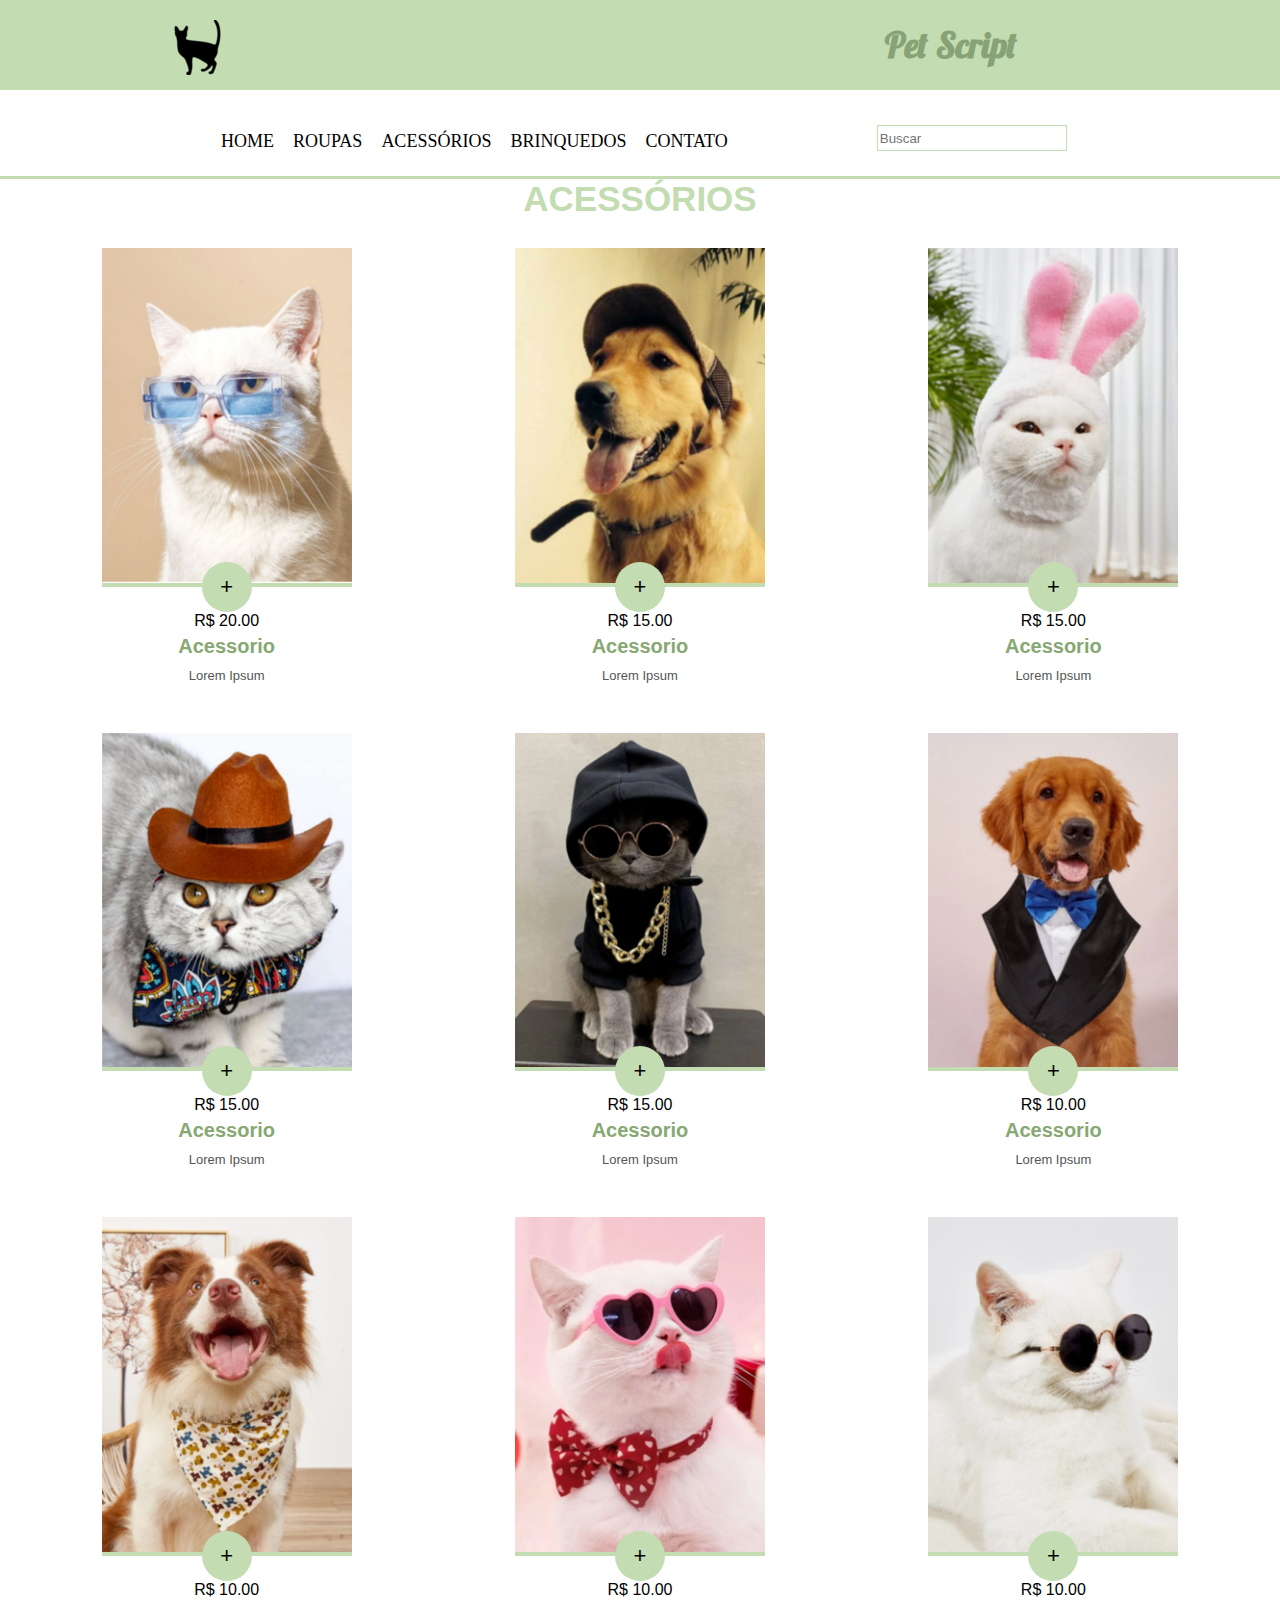
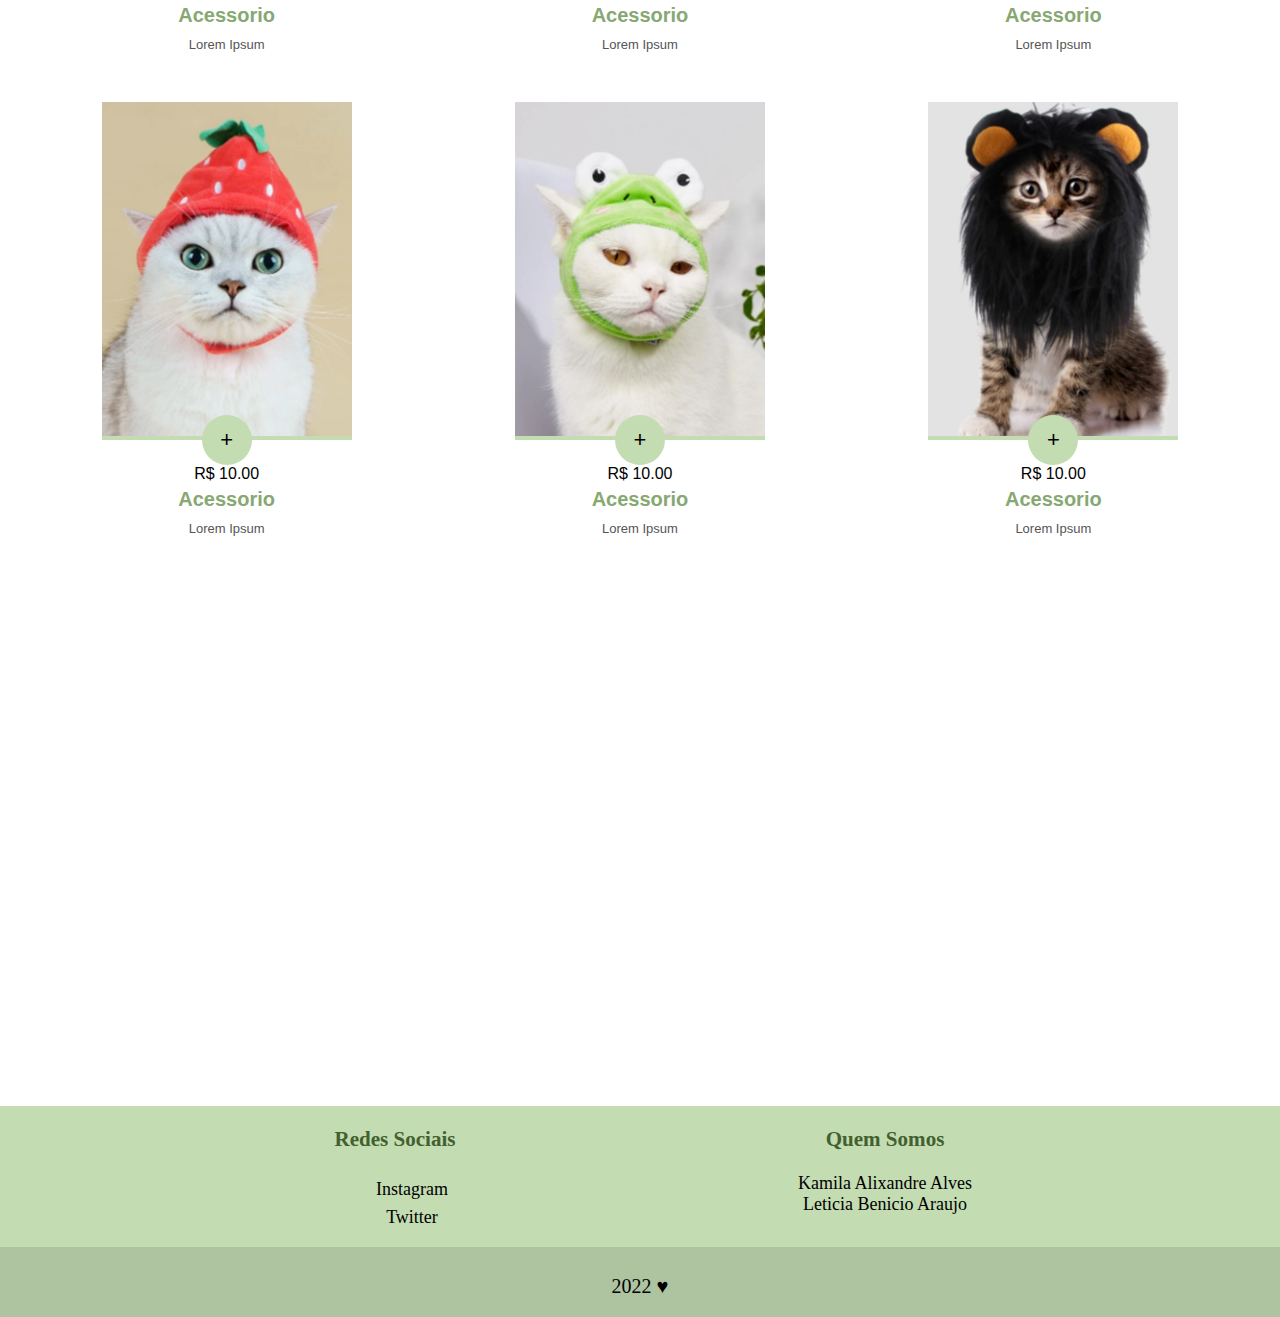
==== acessorios.html @ 1e1ca53e "nome" ====
<!DOCTYPE html>
<html lang="en">

<head>
    <link rel="preconnect" href="https://fonts.googleapis.com">
    <link rel="preconnect" href="https://fonts.gstatic.com" crossorigin>
    <link href="https://fonts.googleapis.com/css2?family=Lobster&display=swap" rel="stylesheet">
    <link rel="stylesheet" href="https://use.fontawesome.com/releases/v5.0.10/css/all.css"
        integrity="sha384-+d0P83n9kaQMCwj8F4RJB66tzIwOKmrdb46+porD/OvrJ+37WqIM7UoBtwHO6Nlg" crossorigin="anonymous" />
    <meta charset="UTF-8">
    <meta http-equiv="X-UA-Compatible" content="IE=edge">
    <meta name="viewport" content="width=device-width, initial-scale=1.0">
    <link rel="stylesheet" type="text/css" href="./css/main.css">
    <title>Projeto</title>

</head>

<body>
    <section class="menu-principal">
        <nav>
            <div class="header-1">
                <div class="logo">
                    <img src="./img/logo2.png">
                </div>
                <div class="nome-loja">
                    <h1>Pet Script</h1>
                </div>
            </div>
        </nav>
    </section>
    <nav class="col-100 menu-urls">
        <div class="header-2">
            <div class="menu">
                <ul>
                    <li><a href="index.html">Home</a> </li>
                    <li><a href="roupas.html">Roupas</a> </li>
                    <li><a href="acessorios.html">Acessórios</a> </li>
                    <li><a href="brinquedos.html">Brinquedos</a> </li>
                    <li><a href="contato.html">Contato</a> </li>
                </ul>
            </div>
            <div class="busca">
                <input placeholder="Buscar" type="text" />
            </div>
        </div>
    </nav>
    <div class="models">
        <div class="models-item">
            <a href="">
                <div class="models-item--img"><img src="" /></div>
                <div class="models-item--add">+</div>
            </a>
            <div class="models-item--price">R$ --</div>
            <div class="models-item--name">--</div>
            <div class="models-item--desc">--</div>
        </div>
        <div class="cart--item">
            <img src="" />
            <div class="cart--item-nome">--</div>
            <div class="cart--item--qtarea">
                <button class="cart--item-qtmenos">-</button>
                <div class="cart--item--qt">1</div>
                <button class="cart--item-qtmais">+</button>
            </div>
        </div>
    </div>
    <header>
        <div class="menu-openner">
            <span>0</span>
            <span class="material-icons">shopping_cart</span>
        </div>
    </header>
    <main>
        <h2>Acessórios</h2>
        <div class="models-area"></div>
    </main>
    <aside>
        <div class="cart--area">
            <div class="menu-closer">
                <span class="material-icons">close</span>
            </div>
            <h1>Seus Carrinho</h1>
            <div class="cart"></div>
            <div class="cart--details">
                <div class="cart--totalitem subtotal">
                    <span>Subtotal</span>
                    <span>R$ --</span>
                </div>
                <div class="cart--totalitem desconto">
                    <span>Desconto(-10%)</span>
                    <span>R$ --</span>
                </div>
                <div class="cart--totalitem total big">
                    <span>Total</span>
                    <span>R$ --</span>
                </div>
                <div class="cart--finalizar">Finalizar a compra</div>
            </div>
        </div>
    </aside>
    <div class="modelsWindowArea">
        <div class="modelsWindowBody">

            <div class="modelsInfo--cancelMobileButton">Voltar</div>
            <div class="modelsBig">
                <img src="" />
            </div>
            <div class="modelsInfo">
                <h1>--</h1>
                <div class="modelsInfo--desc">--</div>
                <div class="modelsInfo--sizearea">
                    <div class="modelsInfo--sector">Tamanhos:</div>
                    <div class="modelsInfo--sizes">
                        <div data-key="0" class="modelsInfo--size">Pequeno <span>--</span></div>
                        <div data-key="1" class="modelsInfo--size">Médio <span>--</span></div>
                        <div data-key="2" class="modelsInfo--size selected">Grande <span>--</span></div>
                    </div>
                </div>
                <div class="modelsInfo--pricearea">
                    <div class="modelsInfo--sector">Preço</div>
                    <div class="modelsInfo--price">
                        <div class="modelsInfo--actualPrice">R$ --</div>
                        <div class="modelsInfo--qtarea">
                            <button class="modelsInfo--qtmenos">-</button>
                            <div class="modelsInfo--qt">1</div>
                            <button class="modelsInfo--qtmais">+</button>
                        </div>
                    </div>
                </div>
                <div class="modelsInfo--addButton">Adicionar ao carrinho</div>
                <div class="modelsInfo--cancelButton">Cancelar</div>
            </div>
        </div>
    </div>

    <footer>
        <div class="col-100 footer">
            <div class="content">
                <div class="col-4">
                    <h3>Redes Sociais</h3>
                    <ul>
                        <li>Instagram <a href=""><i class="fab fa-instagram"></i></a></li>

                        <li>Twitter <a href=""><i class="fab fa-twitter-square"></i></a></li>
                    </ul>
                </div>

                <div class="col-4">
                    <h3>Quem Somos</h3>
                    <p> Kamila Alixandre Alves<br>
                        Leticia Benicio Araujo
                    </p>
                </div>
            </div>

    </footer>
    <div class="col-100 footer-2">
        <div class="content">

            <p>
                2022 &hearts;
            </p>
        </div>
    </div>
    <script type="text/javascript" src="js/acessorios.js"></script>
    <script type="text/javascript" src="js/script.js"></script>
</body>

</html>
---- css/main.css ----
*{
    box-sizing: border-box;
}
body{
    width: 100%;
    height: 100%;
    margin: 0 auto;

}


.menu-principal {
    width: 100%;
    background-color: #C3DCB2;
    height: 90px;  /* ALTURA DO VERDE */
}

nav, .content { 
    margin:0 auto;
    width: 980px;
    position: relative;
   
}
main{
    flex:1;
    padding:20px;

}

.logo {
    float: left;
    padding: 20px;
    width: 70%;
}

.nome-loja h1{
    font-size: 35px;
    width: 25%;
    float:right;
    font-family:'lobster';
    color:#87a376;
}

.header-2{
    background-color: white;
    width: 980px;
    margin: 0 auto;
    padding:16px;
}

.menu-urls{
    height: 80px;
    border-bottom: 3px solid #C3DCB2;

}

.menu ul li{
    display: inline-block;
    color: black;
    margin-left: 15px;
    height:40px ;
    
}

.menu ul li:hover{
    border-bottom: 3px dotted #C3DCB2;
}
.menu ul li a:hover{
    color:#C3DCB2;
}

.menu ul li a{
    color: black;
    text-decoration: none;
    font-size: 18px;
    text-transform: uppercase;
}

.menu{
    width: 70%;
    float:left;

}
.busca{
    text-align: center;
    width:30%;
    float:right;
}

.busca input{
    width: 190px;
    height: 26px;
    margin-top: 10px;
    border: 1px solid #C3DCB2;
}

.col-100{
    width: 100%;
    float: left;
    position: relative;
}


h2{
    color:#C3DCB2;
    font-size: 35px;
    text-transform: uppercase;
    font-family: Arial, Helvetica, sans-serif;
      
}
.col{
    padding-left: 12px;
    padding-right: 12px;
    width: 30%;
    float: left;
    position:relative;
}

.models{
    display: none;
}

header{
    position:fixed;
    left:0;
    top: 0;
    right: 0;
    height: 60px;
    display: none;
    justify-content: flex-end;
    align-items: center;
}

.menu-openner{
    margin-right: 15px;
    font-size:26px;
    background-color:#C3DCB2;
    padding:5px 20px;
    border-radius: 5px;
}

.menu-openner span{
    margin-right: 10px;
}

.menu-closer{
    width: 32px;
    height: 32px;
    display: none;
    font-size:30px;
}

aside{
    width: 0vw;
    font-family: Arial, Helvetica, sans-serif;
    transition: all ease .2s;
    overflow-x: hidden;
}

aside.show{
    width: 30vw;
}

.cart--area{
    padding: 20px;
}


h2{
    font-family:Arial, Helvetica, sans-serif;
    text-align: center;
    color:#C3DCB2;
}

.models-area{
    display: grid;
    grid-template-columns: repeat(3, 1fr);
}

.models-item{
    text-align: center;
    max-width: 250px;
    font-family: Arial, Helvetica, sans-serif;
    margin: 0 auto 50px auto;
}

.models-item a{
    display:flex;
    flex-direction: column;
    align-items: center;
    text-decoration: none;
}

.models-item--img{
    width: 250px;
    background-color: #C3DCB2;
}

.models-item--img img{
    width: 100%;
    height: auto;
}

.models-item--add{
    width: 50px;
    height: 50px;
    line-height: 50px;
    border-radius: 25px;
    background-color:#C3DCB2;
    text-align: center;
    color: black;
    font-size: 22px;
    cursor:pointer;
    margin-top: -25px;
    transition: all ease .2s;
}

.models-item a:hover .models-item--add{
    background-color:#aec4a0;
}

.models-item-price{
    font-size:15px;
    color:#333;
    margin-top: 5px;
}

.models-item--name{
    font-size:20px;
    color:#87a872;
    font-weight: bold;
    margin-top: 5px;
}

.models-item--desc{
    font-size: 13px;
    color:#555;
    margin-top:10px;
}

.modelsWindowArea{
    position:fixed;
    left: 0;
    top: 0;
    bottom: 0;
    right: 0;
    background-color: #C3DCB2;
    display: none;
    transition: all ease .5s;
    justify-content: center;
    align-items: center;
    overflow:auto;
}

.modelsWindowBody{
    width: 980px;
    background-color: #C3DCB2;
    border-radius: 10px;
    box-shadow: 0px 0px 15px #999;
    display: flex;
    margin: 20px 0;
}

.modelsBig{
    flex:1;
    display:flex;
    justify-content: center;
    align-items: center;
}

.modelsBig--back{
    position:absolute;
    width: 30px;
    height: 30px;
    background-color: black;
}

.modelsBig img{
    height: 400px;
    width: auto;
}

.modelsInfo{
    flex:1;
    font-family: Arial, Helvetica, sans-serif;
    padding-bottom: 50px;
}

.modelsInfo h1{
    margin-top: 50px;
}

.modelsInfo .modelInfo--desc{
    font: size 15px;
    color: #999;
    margin-top: 10px;
    font-family: Arial, Helvetica, sans-serif;
}

.models--sector{
    color:#ccc;
    text-transform: uppercase;
    font-size:14px;
    margin-top: 30px;
    margin-bottom: 10px;
}

.models-sizes{
    display:inline-flex;
    border-radius: 10px;
    overflow: hidden;
}

.modelsInfo--size{
    padding: 10px 15px;
    color:black;
    background-color: #EEE;
    font-size: 13px;
    font-weight: bold;
    cursor:pointer;
}

.modelsInfo--size:hover{
    background-color:#CCC;
}

.modelsInfo--size.selected{
    background-color: #28ed8a;
    color:#FFF;
}

.modelsInfo--size.selected span{
    color:#D6D6D6;
}

.modelsInfo--size span{
    font-size:12px;
    color:#999;
    font-weight:normal;
}
.modelsInfo--price{
    display:flex ;
    align-items:center
}

.modelsInfo--actualPrice{
    font-size: 28px;
    margin-right: 30px;
}

.modelsInfo--qtarea{
    display:inline-flex;
    background-color: #EEE;
    border-radius: 10px;
    height: 30px;
}

.modelsInfo--qtarea button{
   border: 0;
   background-color: transparent;
   font-size: 17px;
   outline: 17px;
   cursor: pointer;
   padding: 0 10px;
   color:#333; 
}

.modelsInfo--qt{
    line-height: 30px;
    font-size:12px;
    font-weight: bold;
    padding: 0 5px;
    color:black;
}

.modelsInfo--addButton{
    margin-top: 30px;
    padding: 20px 30px;
    border-radius: 20px;
    background-color: #48D05F;
    color:#FFF;
    display: inline-block;
    cursor: pointer;
    margin-right: 30px;
}

.modelsInfo--addButton:hover{
    background-color: #32A345;
}

.modelsInfo--cancelButton{
    display: inline-block;
    cursor: pointer;
}

.modelsInfo--cancelMobileButton{
    display: none;
    height: 40px;
    text-align: center;
    line-height:40px;
    margin-bottom: 30px;
}

.cart{
    margin-bottom: 20px;
}

.cart--item{
    display:flex;
    align-items: center;
    margin: 10px 0;
}

.cart--item img{
    width: 40px;
    height: 40px;
    margin-right: 20px;
}

.cart--item-name{
    flex:1;
}

.cart--item--qtarea{
    display:inline-flex;
    background-color: #EEE;
    border-radius: 10px;
    height: 30px;
}

.cart--item--qtarea button{
    border:0;
    background-color: transparent;
    font-size: 17px;
    outline: 0;
    cursor:pointer;
    padding: 0 10px;
    color:#333;
}

.cart--item--qt{
    line-height: 30px;
    font-size: 12px;
    font-weight: bold;
    padding: 0 5px;
    color:black;
}

.cart--totalitem{
    padding: 15px 0;
    border-top:1px solid #90e8b1;
    color:#167c50;
    display: flex;
    justify-content: space-between;
    font-size: 15px;
}

.cart--totalitem span:first-child{
    font-weight: bold;
}

.cart-totalitem.big{
    font-size:20px;
    color:black;
    font-weight: bold;
}

.cart--finalizar{
    padding:20px 30px;
    border-radius: 20px;
    background-color: #48d05f;
    color:#FFF;
    cursor: pointer;
    text-align: center;
    margin-top: 20px;
    border:2px solid #63F77C;
    transition: all ease .2s;
}

.cart--finalizar:hover{
    background-color: #35Af4A;
}


/* ----------------------------footer------------------------------- */

.col-4 {
    
    float: left;
    width: 50%;
    text-align: center;
    position:relative;
    
}
.footer h3 {
    text-align: center;
    color:#42612f;
}
.footer {
  background-color: #C3DCB2;
  margin-top: 30px;
  font-size: 18px;
 
}
.footer-2 {
    background-color:#aec4a0 ;
    height: 70px;
    
}

.footer-2 p {
    padding: 8px;
    text-align: center;
    font-size: 20px;   
}

footer ul {
    list-style:none; 

}
footer li a{
    padding:3px;
}

.fa-instagram{
    font-size: 25px;
    color: rgb(230, 37, 188);  
  }

.fa-twitter-square{
    font-size:25px;
    color:rgb(80, 157, 235);
}
/*----------------------------------------------*/
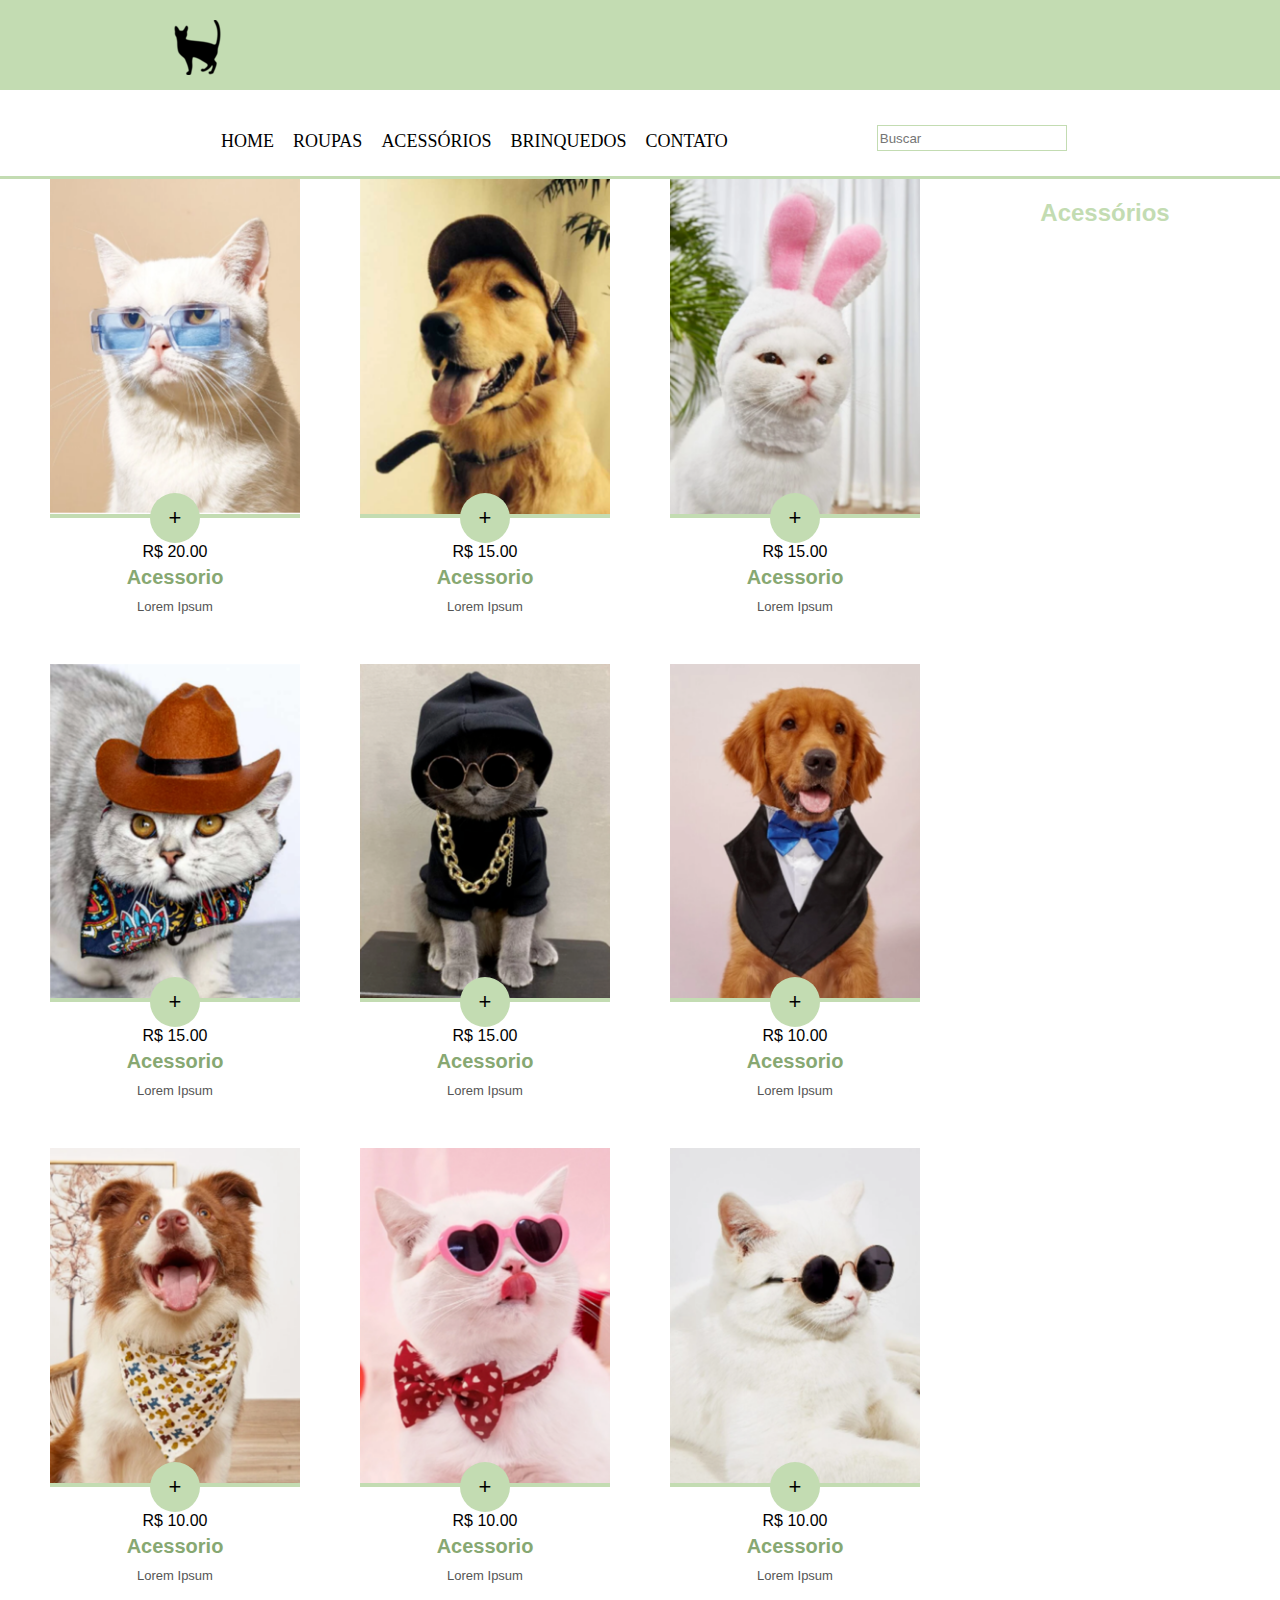
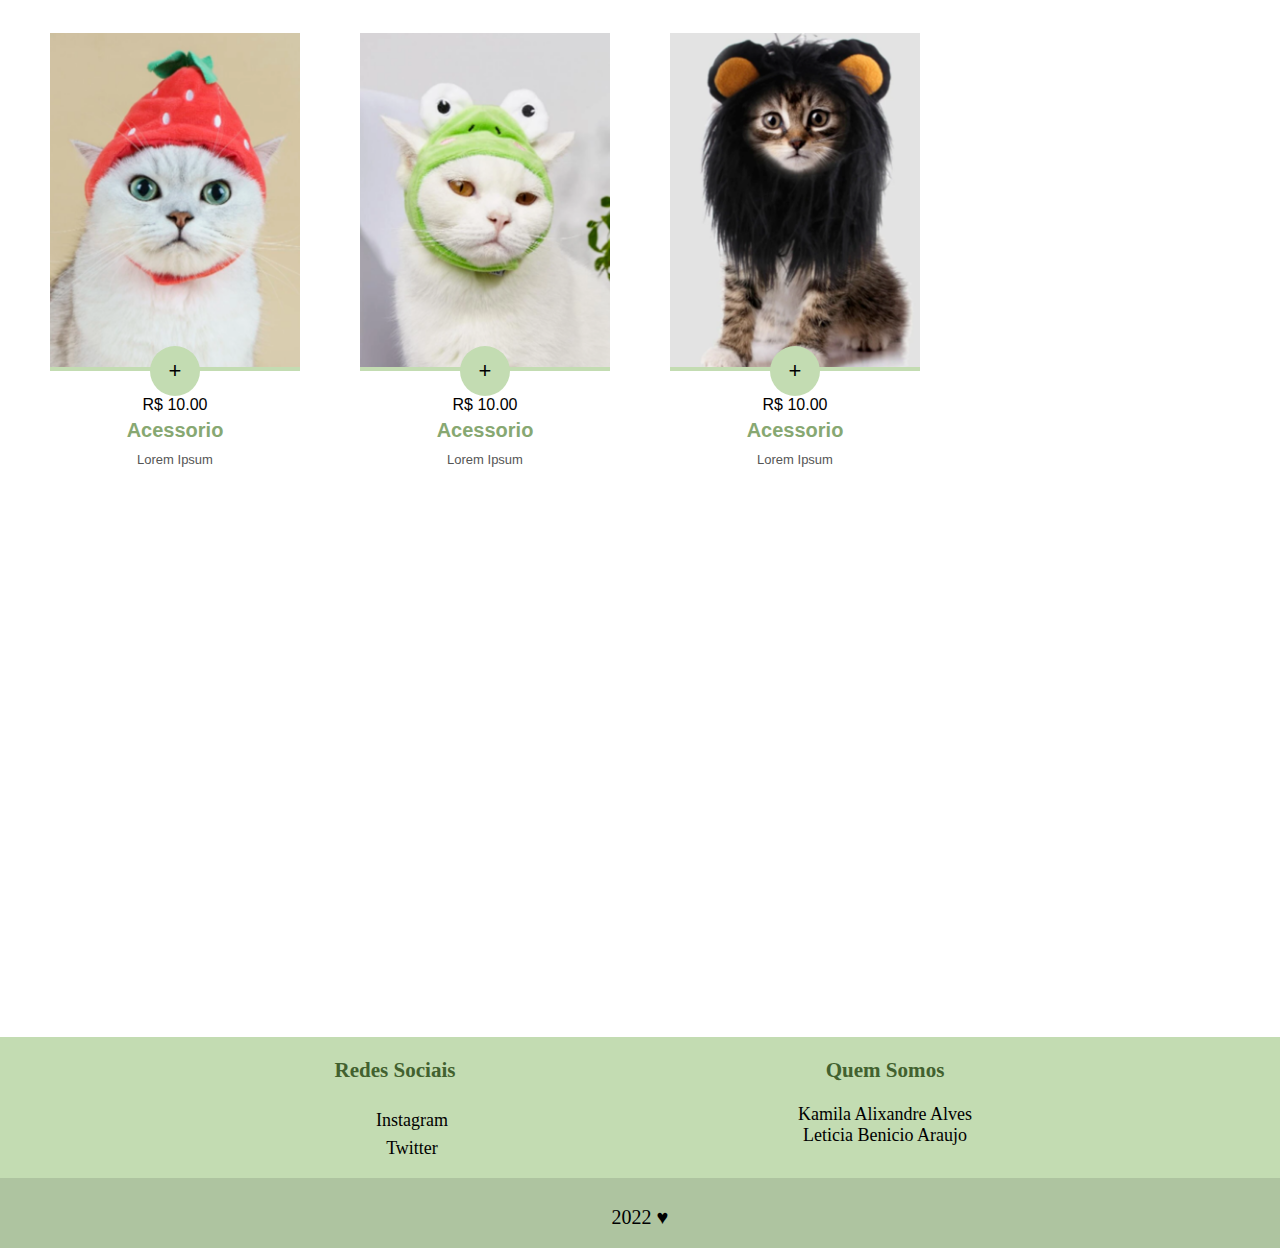
==== commit 280778fd: "no" ====
--- a/acessorios.html
+++ b/acessorios.html
@@ -23,7 +23,7 @@
                     <img src="./img/logo2.png">
                 </div>
                 <div class="nome-loja">
-                    <h1>Pet Script</h1>
+                    <h2>Pet Script</h2>
                 </div>
             </div>
         </nav>
@@ -79,7 +79,7 @@
             <div class="menu-closer">
                 <span class="material-icons">close</span>
             </div>
-            <h1>Seus Carrinho</h1>
+            <h1>Seu Carrinho</h1>
             <div class="cart"></div>
             <div class="cart--details">
                 <div class="cart--totalitem subtotal">
--- a/css/main.css
+++ b/css/main.css
@@ -5,7 +5,12 @@
     width: 100%;
     height: 100%;
     margin: 0 auto;
-
+}
+
+h1{
+    font-family:Arial, Helvetica, sans-serif;
+    text-align: center;
+    color:#C3DCB2;
 }
 
 
@@ -39,6 +44,7 @@
     float:right;
     font-family:'lobster';
     color:#87a376;
+
 }
 
 .header-2{
@@ -102,12 +108,13 @@
 
 
 h2{
-    color:#C3DCB2;
-    font-size: 35px;
-    text-transform: uppercase;
-    font-family: Arial, Helvetica, sans-serif;
-      
-}
+    width: 25%;
+    float:right;
+    font-family:'lobster';
+    color:#87a376;  
+
+}
+
 .col{
     padding-left: 12px;
     padding-right: 12px;
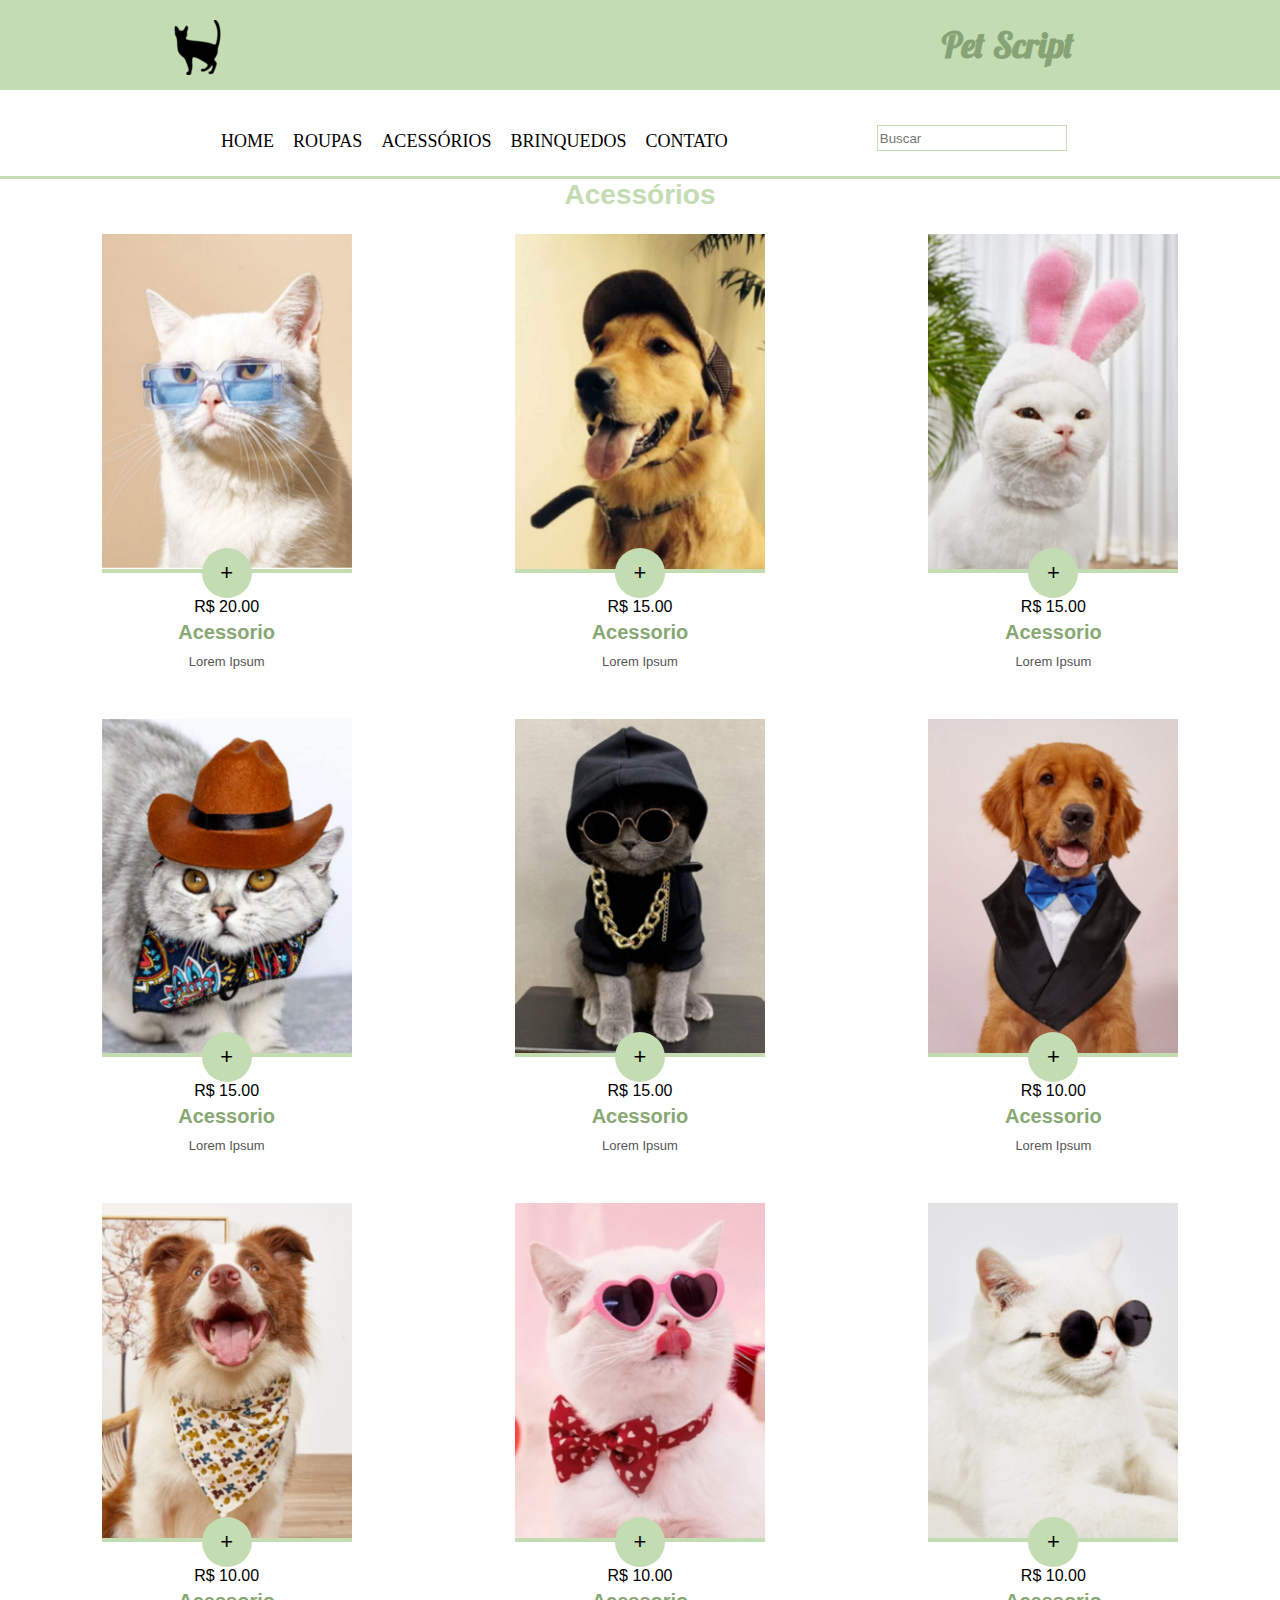
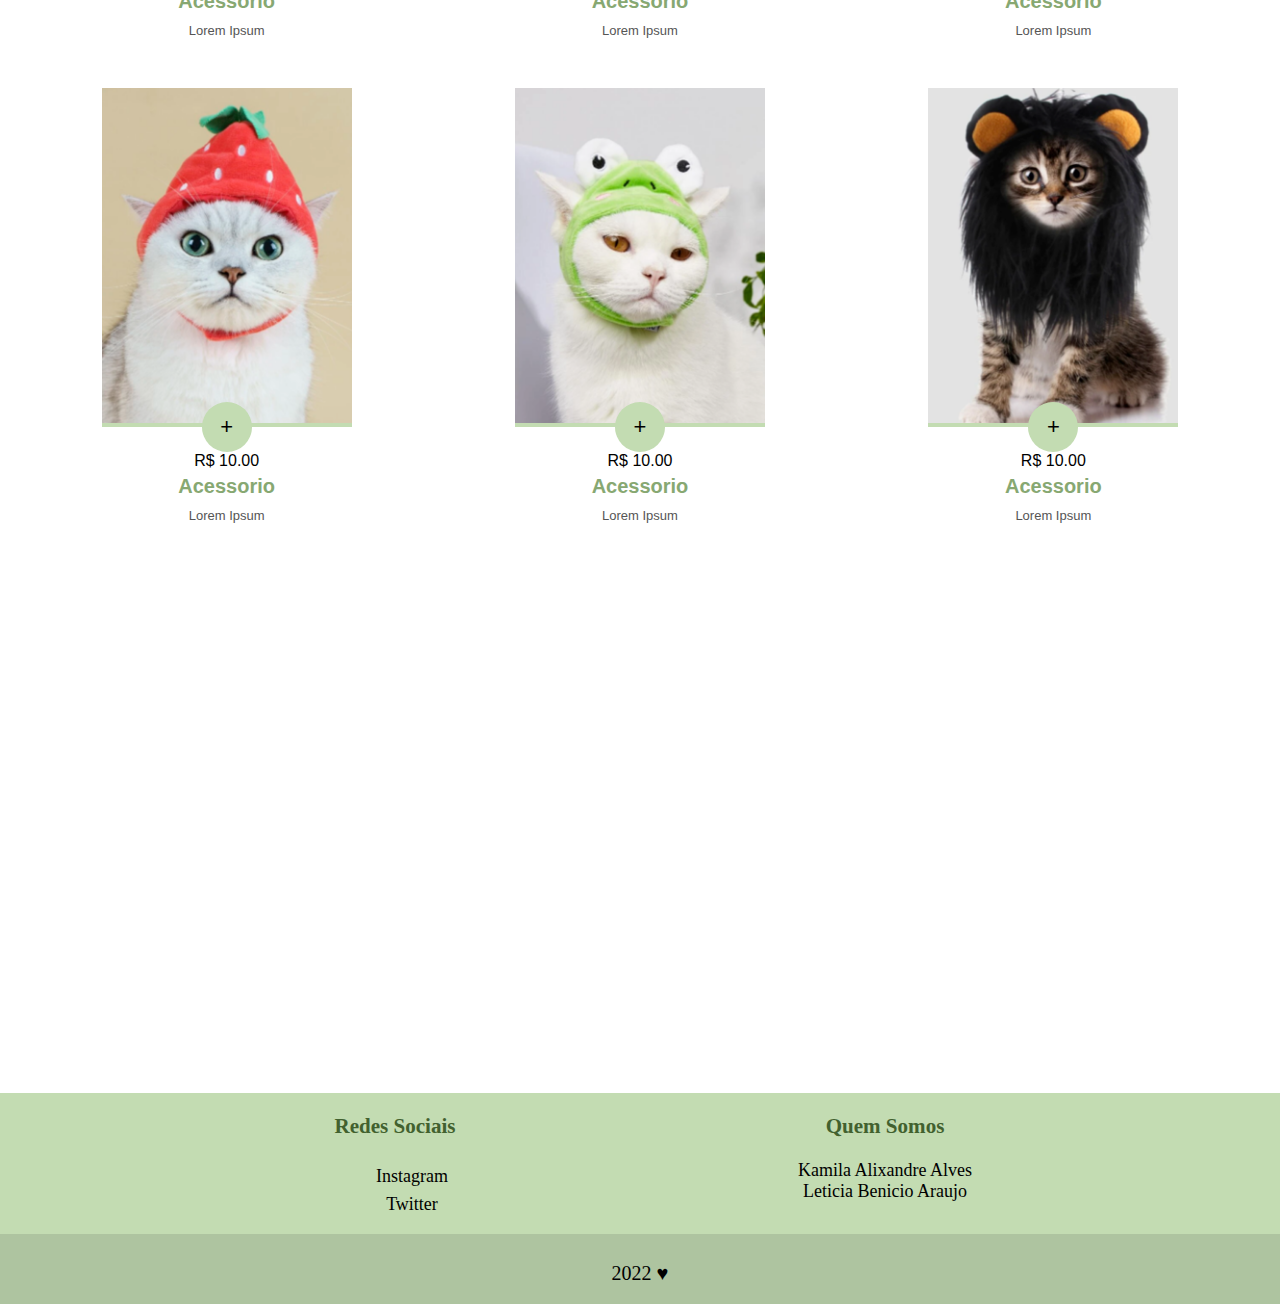
==== commit 4f4e9870: "correções" ====
--- a/acessorios.html
+++ b/acessorios.html
@@ -23,7 +23,7 @@
                     <img src="./img/logo2.png">
                 </div>
                 <div class="nome-loja">
-                    <h2>Pet Script</h2>
+                    <h1>Pet Script</h1>
                 </div>
             </div>
         </nav>
--- a/css/main.css
+++ b/css/main.css
@@ -108,10 +108,10 @@
 
 
 h2{
-    width: 25%;
-    float:right;
-    font-family:'lobster';
-    color:#87a376;  
+    font-size: 28px;
+    font-family:Arial, Helvetica, sans-serif;
+    text-align: center;
+    color:#C3DCB2;
 
 }
 
@@ -172,12 +172,6 @@
     padding: 20px;
 }
 
-
-h2{
-    font-family:Arial, Helvetica, sans-serif;
-    text-align: center;
-    color:#C3DCB2;
-}
 
 .models-area{
     display: grid;
@@ -293,7 +287,7 @@
     padding-bottom: 50px;
 }
 
-.modelsInfo h1{
+.modelsInfo h2{
     margin-top: 50px;
 }
 
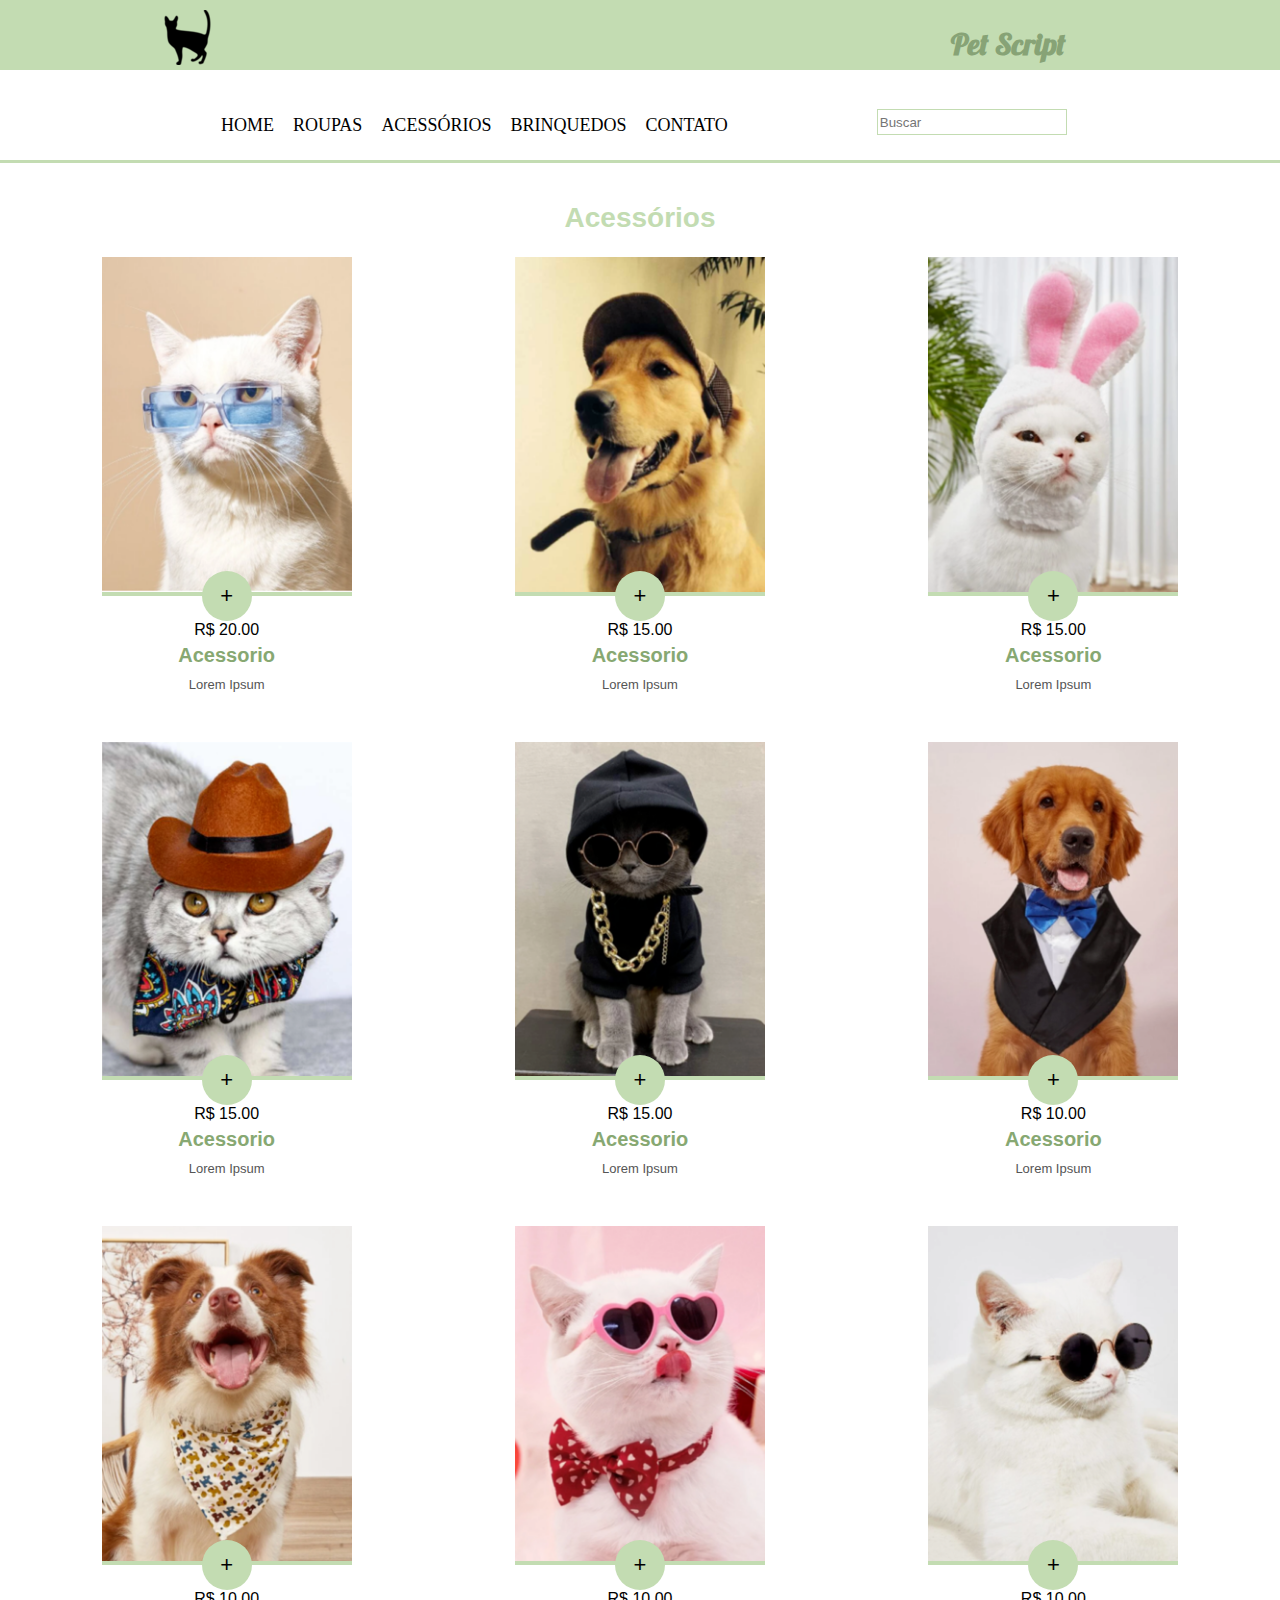
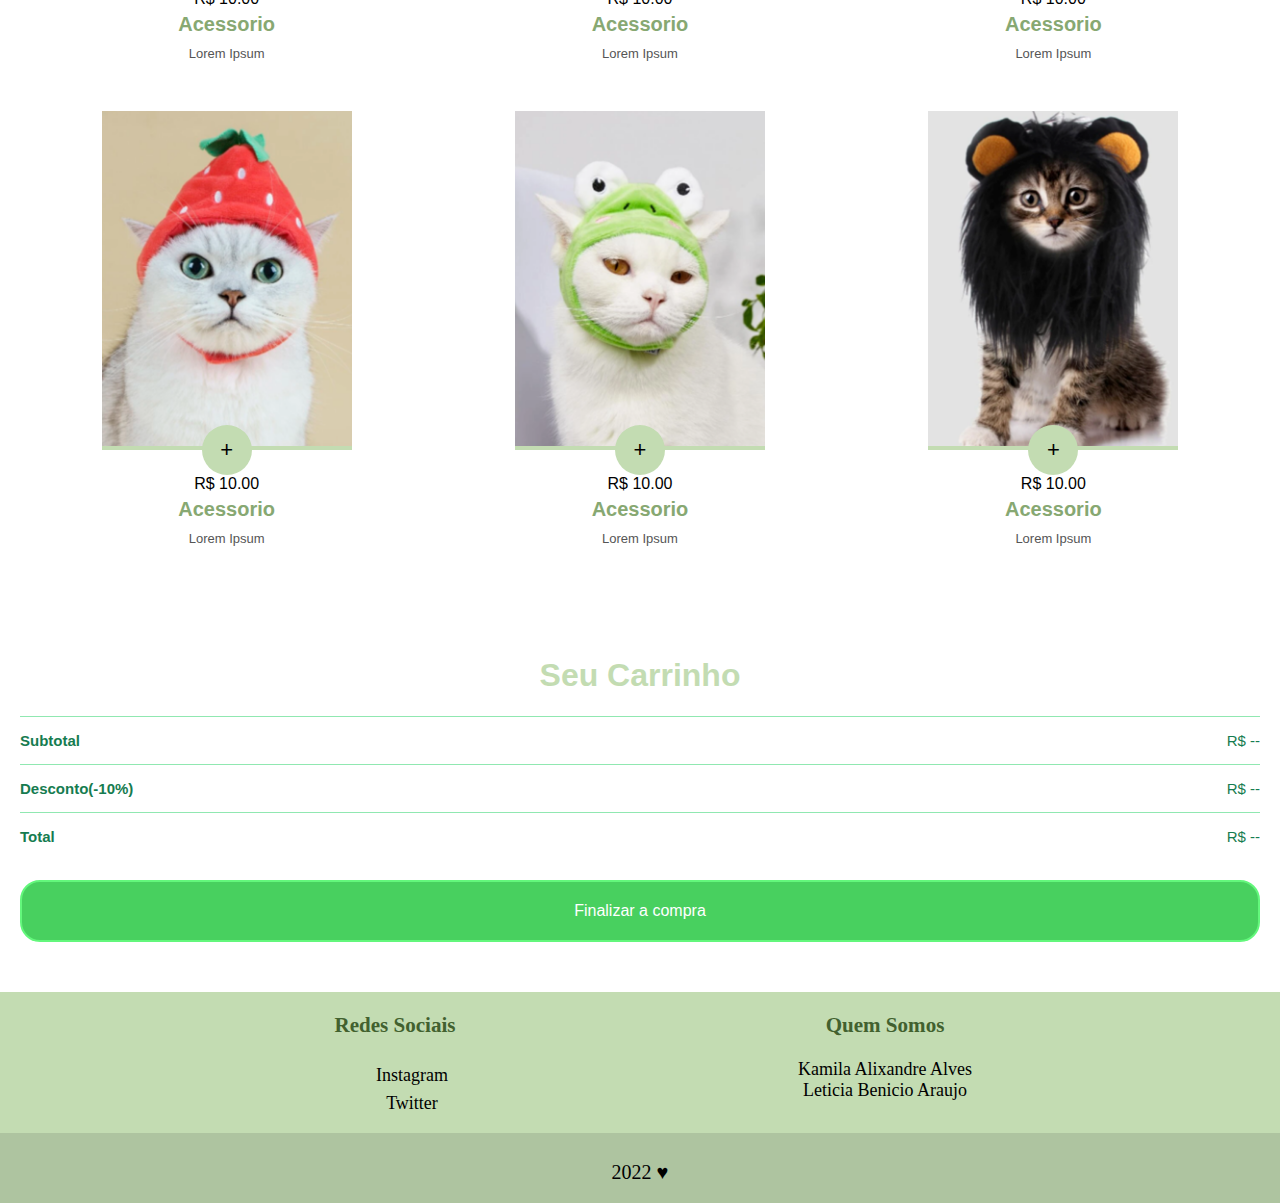
==== commit bd76f5bc: "alt" ====
--- a/acessorios.html
+++ b/acessorios.html
@@ -67,7 +67,7 @@
     <header>
         <div class="menu-openner">
             <span>0</span>
-            <span class="material-icons">shopping_cart</span>
+            <span class="icons"><svg xmlns="http://www.w3.org/2000/svg" viewBox="0 0 576 512"><!--! Font Awesome Pro 6.1.1 by @fontawesome - https://fontawesome.com License - https://fontawesome.com/license (Commercial License) Copyright 2022 Fonticons, Inc. --><path d="M96 0C107.5 0 117.4 8.19 119.6 19.51L121.1 32H541.8C562.1 32 578.3 52.25 572.6 72.66L518.6 264.7C514.7 278.5 502.1 288 487.8 288H170.7L179.9 336H488C501.3 336 512 346.7 512 360C512 373.3 501.3 384 488 384H159.1C148.5 384 138.6 375.8 136.4 364.5L76.14 48H24C10.75 48 0 37.25 0 24C0 10.75 10.75 0 24 0H96zM128 464C128 437.5 149.5 416 176 416C202.5 416 224 437.5 224 464C224 490.5 202.5 512 176 512C149.5 512 128 490.5 128 464zM512 464C512 490.5 490.5 512 464 512C437.5 512 416 490.5 416 464C416 437.5 437.5 416 464 416C490.5 416 512 437.5 512 464z"/></svg></i></span>
         </div>
     </header>
     <main>
@@ -77,7 +77,7 @@
     <aside>
         <div class="cart--area">
             <div class="menu-closer">
-                <span class="material-icons">close</span>
+                <span class="icons"><svg xmlns="http://www.w3.org/2000/svg" viewBox="0 0 448 512"><!--! Font Awesome Pro 6.1.1 by @fontawesome - https://fontawesome.com License - https://fontawesome.com/license (Commercial License) Copyright 2022 Fonticons, Inc. --><path d="M384 32C419.3 32 448 60.65 448 96V416C448 451.3 419.3 480 384 480H64C28.65 480 0 451.3 0 416V96C0 60.65 28.65 32 64 32H384zM143 208.1L190.1 255.1L143 303C133.7 312.4 133.7 327.6 143 336.1C152.4 346.3 167.6 346.3 176.1 336.1L223.1 289.9L271 336.1C280.4 346.3 295.6 346.3 304.1 336.1C314.3 327.6 314.3 312.4 304.1 303L257.9 255.1L304.1 208.1C314.3 199.6 314.3 184.4 304.1 175C295.6 165.7 280.4 165.7 271 175L223.1 222.1L176.1 175C167.6 165.7 152.4 165.7 143 175C133.7 184.4 133.7 199.6 143 208.1V208.1z"/></svg></span>
             </div>
             <h1>Seu Carrinho</h1>
             <div class="cart"></div>
--- a/css/main.css
+++ b/css/main.css
@@ -5,6 +5,7 @@
     width: 100%;
     height: 100%;
     margin: 0 auto;
+    min-height: 100vh;
 }
 
 h1{
@@ -17,7 +18,7 @@
 .menu-principal {
     width: 100%;
     background-color: #C3DCB2;
-    height: 90px;  /* ALTURA DO VERDE */
+    height: 70px;  /* ALTURA DO VERDE */
 }
 
 nav, .content { 
@@ -29,22 +30,21 @@
 main{
     flex:1;
     padding:20px;
-
 }
 
 .logo {
     float: left;
-    padding: 20px;
+    padding: 10px;
     width: 70%;
 }
 
 .nome-loja h1{
-    font-size: 35px;
+    margin-top: 25px;
+    font-size: 30px;
     width: 25%;
     float:right;
     font-family:'lobster';
     color:#87a376;
-
 }
 
 .header-2{
@@ -57,15 +57,13 @@
 .menu-urls{
     height: 80px;
     border-bottom: 3px solid #C3DCB2;
-
 }
 
 .menu ul li{
     display: inline-block;
     color: black;
     margin-left: 15px;
-    height:40px ;
-    
+    height:40px ;    
 }
 
 .menu ul li:hover{
@@ -112,6 +110,7 @@
     font-family:Arial, Helvetica, sans-serif;
     text-align: center;
     color:#C3DCB2;
+    margin-top:4em;
 
 }
 
@@ -158,14 +157,13 @@
 }
 
 aside{
-    width: 0vw;
     font-family: Arial, Helvetica, sans-serif;
     transition: all ease .2s;
     overflow-x: hidden;
 }
 
 aside.show{
-    width: 30vw;
+    width: 100%;
 }
 
 .cart--area{
@@ -533,3 +531,105 @@
     color:rgb(80, 157, 235);
 }
 /*----------------------------------------------*/
+
+@media (max-width:1000px){
+    .models-area{
+        grid-template-columns: repeat(2, 1fr);
+    }
+}
+
+@media(max-width:840px){
+    body{
+        flex-direction: column;
+    }
+
+    .models-area{
+        display: block;
+    }
+
+    .models-item{
+        max-width: 100%;
+    }
+
+    header{
+        display: flex;
+    }
+
+    main {
+        padding-top:60px;
+    }
+
+    aside{
+        width: auto;
+        position: fixed;
+        left: 100vw;
+        right: 0;
+        top:0;
+        bottom: 0;
+        transition: all ease .2s;
+    }
+
+    aside.show{
+        width: auto;
+    }
+
+    .cart--area{
+        width: 100vw;
+    }
+
+    .menu-closer{
+        display: block;
+    }
+
+    .modelsWindowArea{
+        justify-content: flex-start;
+        align-items: flex-start;
+    }
+
+    .modelsWindowBody{
+        width: 100vw;
+        display: block;
+        padding:20px;
+        border-radius: 0;
+        box-shadow: none;
+        margin:0;
+    }
+
+    .modelsBig img{
+        width: 75%;
+        height: auto;
+    }
+
+    .modelsInfo h1{
+        margin-top: 20px;;
+    }
+
+    .modelsInfo--qtarea{
+        height: 60px;
+    }
+
+    .modelsInfo--qtarea button{
+        font-size:25px;
+        padding: 0 25px;
+    }
+
+    .modelsInfo--qt{
+        line-height: 60px;
+        font-size: 20px;
+    }
+    
+    .modelsInfo--addButton{
+        font-size:20px;
+        display:block;
+        text-align: center;
+        margin: 30px auto;
+    }
+
+    .modelsInfo--cancelButton{
+        display: none;
+    }
+
+    .modelsInfo--cancelMobileButton{
+        display: block;
+    }
+}
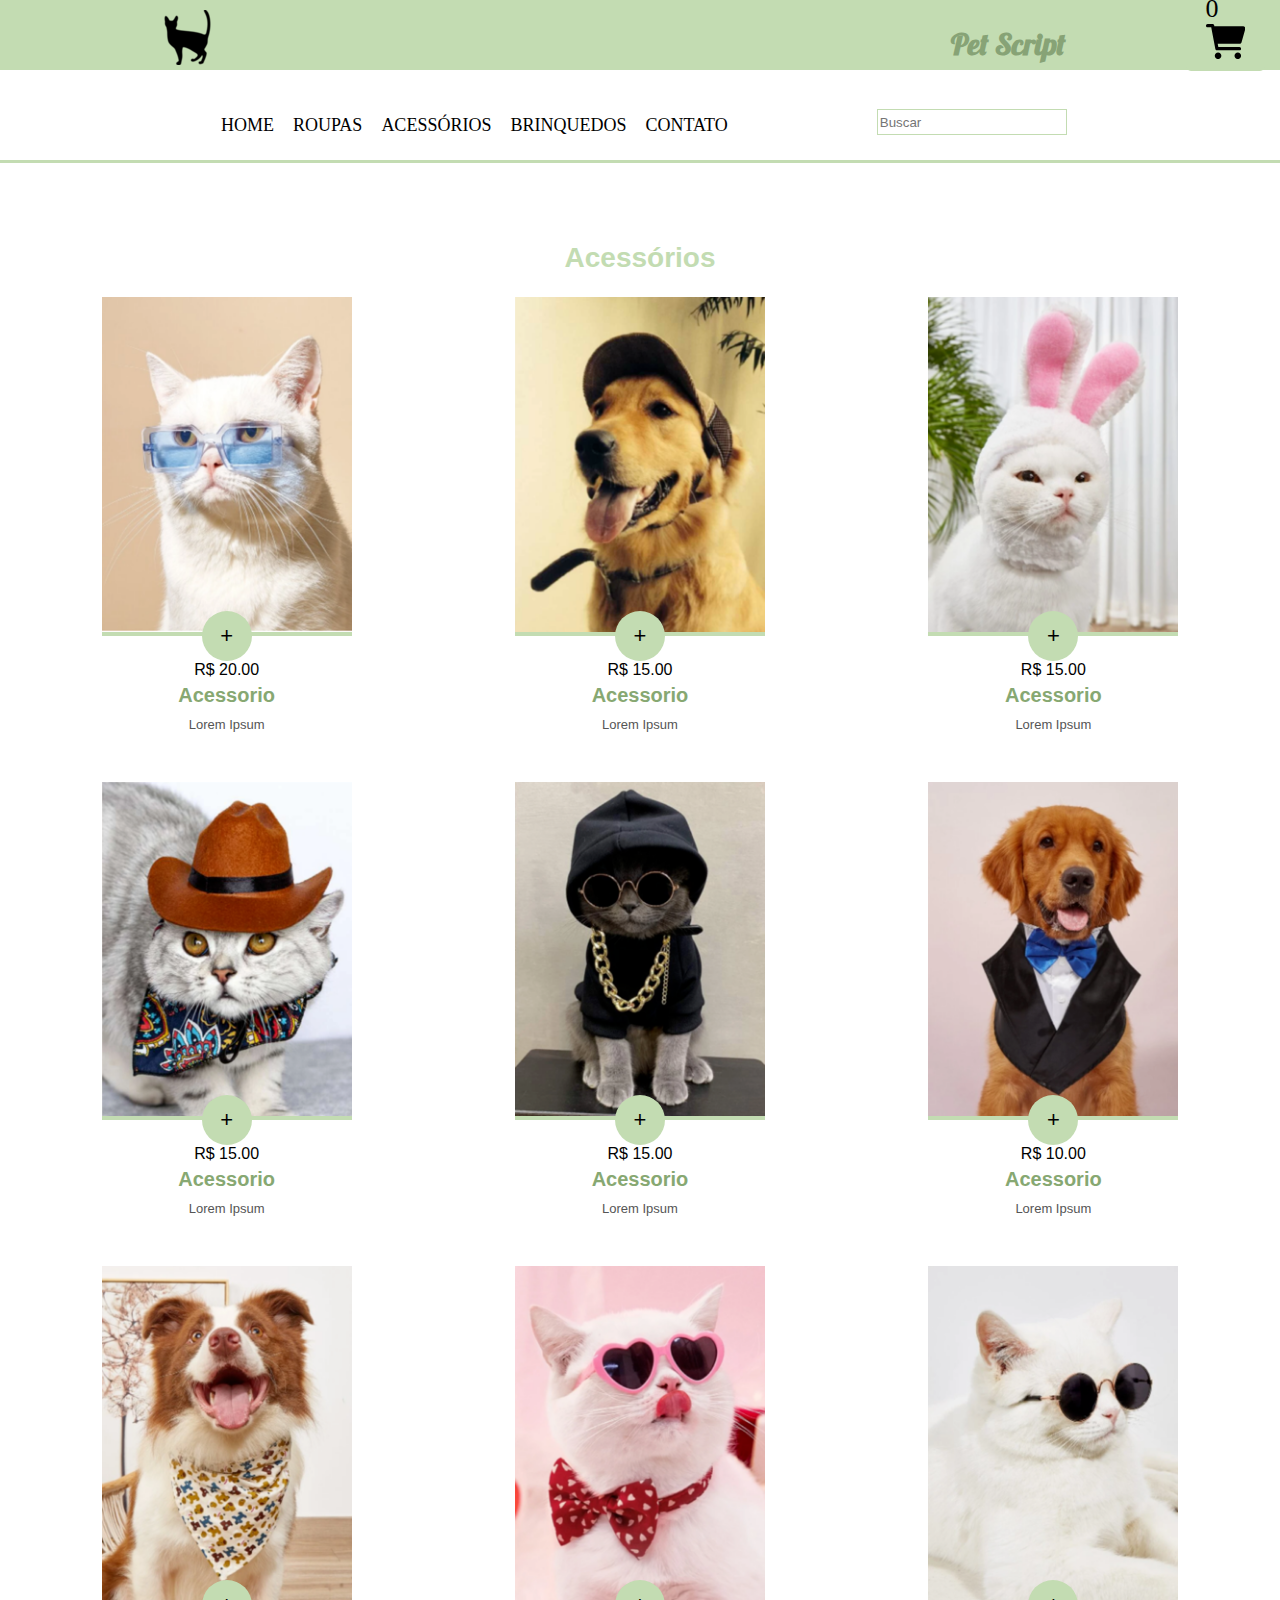
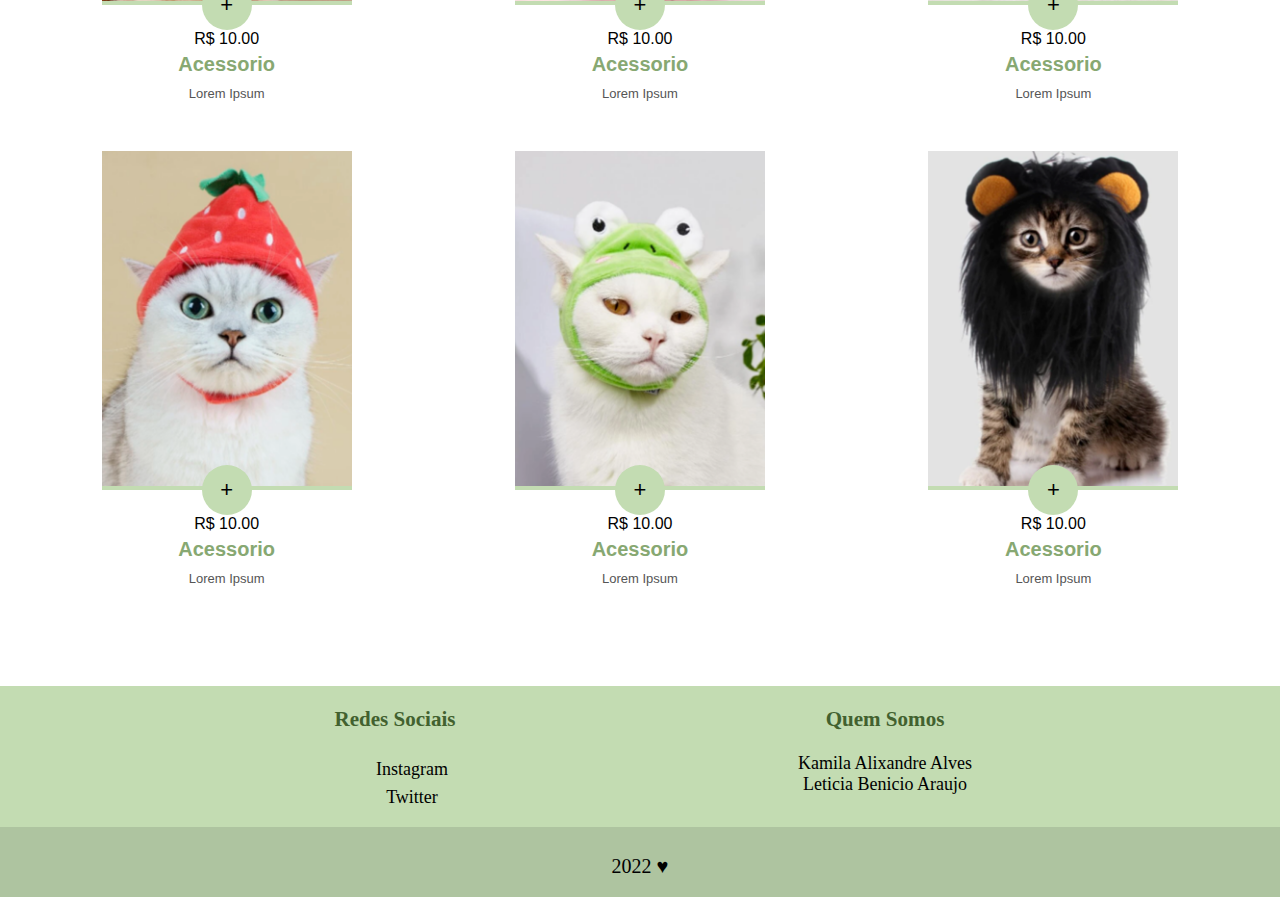
==== commit 5ac920b0: "." ====
--- a/acessorios.html
+++ b/acessorios.html
@@ -50,8 +50,8 @@
                 <div class="models-item--img"><img src="" /></div>
                 <div class="models-item--add">+</div>
             </a>
-            <div class="models-item--price">R$ --</div>
-            <div class="models-item--name">--</div>
+            <div class="models-item--preco">R$ --</div>
+            <div class="models-item--nome">--</div>
             <div class="models-item--desc">--</div>
         </div>
         <div class="cart--item">
@@ -65,7 +65,7 @@
         </div>
     </div>
     <header>
-        <div class="menu-openner">
+        <div class="menu-2">
             <span>0</span>
             <span class="icons"><svg xmlns="http://www.w3.org/2000/svg" viewBox="0 0 576 512"><!--! Font Awesome Pro 6.1.1 by @fontawesome - https://fontawesome.com License - https://fontawesome.com/license (Commercial License) Copyright 2022 Fonticons, Inc. --><path d="M96 0C107.5 0 117.4 8.19 119.6 19.51L121.1 32H541.8C562.1 32 578.3 52.25 572.6 72.66L518.6 264.7C514.7 278.5 502.1 288 487.8 288H170.7L179.9 336H488C501.3 336 512 346.7 512 360C512 373.3 501.3 384 488 384H159.1C148.5 384 138.6 375.8 136.4 364.5L76.14 48H24C10.75 48 0 37.25 0 24C0 10.75 10.75 0 24 0H96zM128 464C128 437.5 149.5 416 176 416C202.5 416 224 437.5 224 464C224 490.5 202.5 512 176 512C149.5 512 128 490.5 128 464zM512 464C512 490.5 490.5 512 464 512C437.5 512 416 490.5 416 464C416 437.5 437.5 416 464 416C490.5 416 512 437.5 512 464z"/></svg></i></span>
         </div>
@@ -116,10 +116,10 @@
                         <div data-key="2" class="modelsInfo--size selected">Grande <span>--</span></div>
                     </div>
                 </div>
-                <div class="modelsInfo--pricearea">
+                <div class="modelsInfo--precoarea">
                     <div class="modelsInfo--sector">Preço</div>
-                    <div class="modelsInfo--price">
-                        <div class="modelsInfo--actualPrice">R$ --</div>
+                    <div class="modelsInfo--preco">
+                        <div class="modelsInfo--atualPreco">R$ --</div>
                         <div class="modelsInfo--qtarea">
                             <button class="modelsInfo--qtmenos">-</button>
                             <div class="modelsInfo--qt">1</div>
@@ -163,7 +163,7 @@
         </div>
     </div>
     <script type="text/javascript" src="js/acessorios.js"></script>
-    <script type="text/javascript" src="js/script.js"></script>
+    <script type="module" src="js/modulos.js"></script>
 </body>
 
 </html>--- a/css/main.css
+++ b/css/main.css
@@ -30,6 +30,7 @@
 main{
     flex:1;
     padding:20px;
+    padding-top:60px;
 }
 
 .logo {
@@ -135,9 +136,10 @@
     display: none;
     justify-content: flex-end;
     align-items: center;
-}
-
-.menu-openner{
+    display: flex;
+}
+
+.menu-2{
     margin-right: 15px;
     font-size:26px;
     background-color:#C3DCB2;
@@ -145,7 +147,7 @@
     border-radius: 5px;
 }
 
-.menu-openner span{
+.menu-2 span{
     margin-right: 10px;
 }
 
@@ -153,23 +155,41 @@
     width: 32px;
     height: 32px;
     display: none;
-    font-size:30px;
-}
+    font-size:30px;  
+}
+
 
 aside{
+    background-color:rgb(219, 251, 221);
+    width: 0vw;
     font-family: Arial, Helvetica, sans-serif;
     transition: all ease .2s;
     overflow-x: hidden;
+    width: auto;
+    position: fixed;
+    left: 100vw;
+    right: 0;
+    top:0;
+    bottom: 0;
 }
 
 aside.show{
-    width: 100%;
+    width: 30vw;
+    height: 30vw;
+    border-radius: 10px;
+}
+
+aside h1{
+    color:black
 }
 
 .cart--area{
-    padding: 20px;
-}
-
+    width: 95%;
+}
+
+.menu-closer{
+    display: block;
+}
 
 .models-area{
     display: grid;
@@ -218,13 +238,13 @@
     background-color:#aec4a0;
 }
 
-.models-item-price{
+.models-item-preco{
     font-size:15px;
     color:#333;
     margin-top: 5px;
 }
 
-.models-item--name{
+.models-item--nome{
     font-size:20px;
     color:#87a872;
     font-weight: bold;
@@ -337,12 +357,12 @@
     color:#999;
     font-weight:normal;
 }
-.modelsInfo--price{
+.modelsInfo--preco{
     display:flex ;
     align-items:center
 }
 
-.modelsInfo--actualPrice{
+.modelsInfo--atualPreco{
     font-size: 28px;
     margin-right: 30px;
 }
@@ -416,7 +436,7 @@
     margin-right: 20px;
 }
 
-.cart--item-name{
+.cart--item-nome{
     flex:1;
 }
 
@@ -550,7 +570,7 @@
     .models-item{
         max-width: 100%;
     }
-
+    
     header{
         display: flex;
     }
@@ -571,16 +591,12 @@
 
     aside.show{
         width: auto;
+        height: auto;
     }
 
     .cart--area{
-        width: 100vw;
-    }
-
-    .menu-closer{
-        display: block;
-    }
-
+        width: 95vw;
+    }
     .modelsWindowArea{
         justify-content: flex-start;
         align-items: flex-start;
@@ -632,4 +648,35 @@
     .modelsInfo--cancelMobileButton{
         display: block;
     }
-}
+    .menu-principal {
+        max-width: 100%;
+        height: 70px;  
+    }
+    
+    nav, .content { 
+        max-width:100%;
+        position: relative;  
+    }
+    
+    .nome-loja h1{
+        width: 80%;
+    }
+    
+    .header-2{
+        max-width: 100%;
+        padding:2px;
+    }
+    
+    .menu-urls{
+        width: 100%;
+        height: 80px;
+        border-bottom: 3px solid #C3DCB2;
+    }
+    
+    .menu ul li{
+        display: inline-block;
+        color: black;
+        margin-left: 2px;
+        height:2px;    
+    }  
+}
